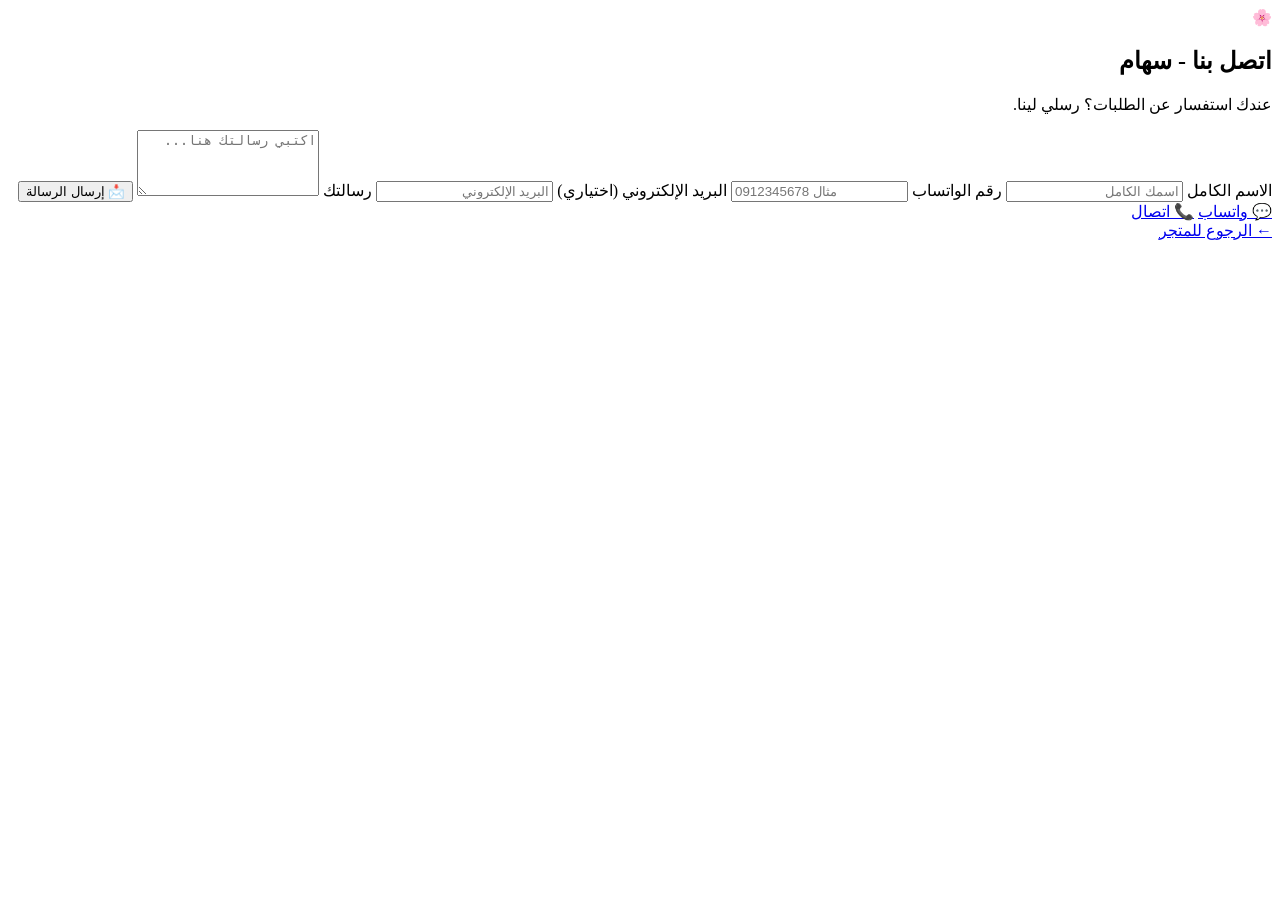
==== contact.html @ 14fab5b0 "Add files via upload" ====
<!DOCTYPE html>
<html lang="ar" dir="rtl">
<head>
    <meta charset="UTF-8">
    <meta name="viewport" content="width=device-width, initial-scale=1.0">
    <title>اتصل بنا - متجر سهام 🌸</title>
    <link rel="stylesheet" href="style.css">
    <script src="script.js" defer></script>
</head>
<body class="contact-page">
    <main class="contact-wrapper">
        <section class="contact-card">
            <div class="contact-flower" aria-hidden="true">🌸</div>
            <h1>اتصل بنا - سهام</h1>
            <p class="sub">عندك استفسار عن الطلبات؟ رسلي لينا.</p>

            <form id="contactForm">
                <label for="cName">الاسم الكامل</label>
                <input id="cName" name="name" type="text" autocomplete="name" placeholder="اسمك الكامل" required>

                <label for="cPhone">رقم الواتساب</label>
                <input id="cPhone" name="phone" type="tel" autocomplete="tel" placeholder="مثال 0912345678" required>

                <label for="cEmail">البريد الإلكتروني (اختياري)</label>
                <input id="cEmail" name="email" type="email" autocomplete="email" placeholder="البريد الإلكتروني">

                <label for="cMessage">رسالتك</label>
                <textarea id="cMessage" name="message" rows="4" placeholder="اكتبي رسالتك هنا..." required></textarea>

                <button type="submit" class="btn-send">📩 إرسال الرسالة</button>
            </form>

            <div id="msg" role="status" aria-live="polite"></div>

            <div class="btns-row">
                <a id="contactWa" class="contact-wa" href="#" target="_blank" rel="noopener">💬 واتساب</a>
                <a id="contactCall" class="contact-call" href="#">📞 اتصال</a>
            </div>

            <a href="index.html" class="back-link">← الرجوع للمتجر</a>
        </section>
    </main>
</body>
</html>
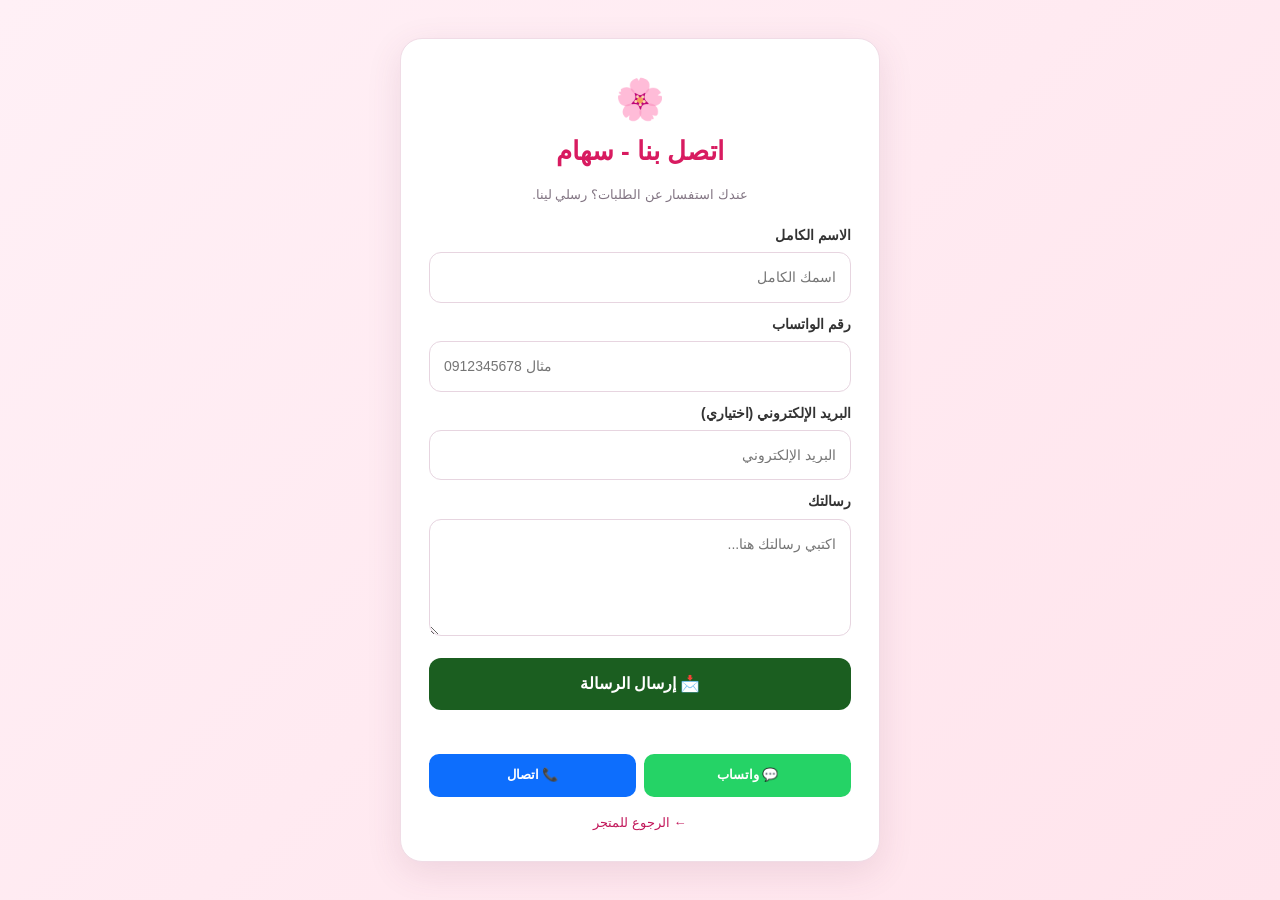
==== commit 739bc823: "Update contact.html" ====
--- a/contact.html
+++ b/contact.html
@@ -38,7 +38,7 @@
                 <a id="contactCall" class="contact-call" href="#">📞 اتصال</a>
             </div>
 
-            <a href="index.html" class="back-link">← الرجوع للمتجر</a>
+            <a href="Store.html" class="back-link">← الرجوع للمتجر</a>
         </section>
     </main>
 </body>
--- a/style.css
+++ b/style.css
@@ -0,0 +1,447 @@
+
+/* ===== التنسيق العام ===== */
+* {
+    box-sizing: border-box;
+}
+
+body {
+    font-family: Tahoma, Arial, sans-serif;
+    background: #fff5f7;
+    color: #333;
+    margin: 0;
+    line-height: 1.6;
+}
+
+button, input, select, textarea {
+    font: inherit;
+}
+
+button, a {
+    -webkit-tap-highlight-color: transparent;
+}
+
+a {
+    cursor: pointer;
+}
+
+.header {
+    background: #c2185b;
+    color: #fff;
+    padding: 16px;
+    text-align: center;
+    font-size: 20px;
+    font-weight: bold;
+}
+
+.header-contact {
+    display: inline-block;
+    margin-top: 8px;
+    padding: 6px 18px;
+    background: #fff;
+    color: #c2185b;
+    border-radius: 20px;
+    text-decoration: none;
+    font-size: 14px;
+}
+
+.topbar {
+    display: flex;
+    flex-wrap: wrap;
+    justify-content: center;
+    align-items: center;
+    gap: 12px;
+    background: #1877f2;
+    color: #fff;
+    text-align: center;
+    padding: 10px;
+    font-size: 12px;
+}
+
+.topbar a {
+    color: #fff;
+    text-decoration: none;
+    font-weight: bold;
+}
+
+.logout-btn {
+    color: #fff;
+    background: #8e1747;
+    border: 0;
+    border-radius: 8px;
+    padding: 5px 10px;
+    cursor: pointer;
+}
+
+.tabs {
+    display: flex;
+    background: #fff;
+    position: sticky;
+    top: 0;
+    z-index: 100;
+    border-bottom: 2px solid #eee;
+    overflow-x: auto;
+}
+
+.tab {
+    flex: 1 0 auto;
+    padding: 12px 10px;
+    cursor: pointer;
+    border: none;
+    background: #fff;
+    font-weight: bold;
+    font-size: 12px;
+    white-space: nowrap;
+}
+
+.tab.active {
+    background: #c2185b;
+    color: #fff;
+}
+
+.page {
+    display: none;
+    padding: 12px;
+}
+
+.page.active {
+    display: block;
+}
+
+.card {
+    background: #fff;
+    border-radius: 14px;
+    padding: 16px;
+    margin-bottom: 12px;
+    box-shadow: 0 2px 8px #0001;
+    min-width: 0;
+}
+
+.card h3 {
+    color: #a3154d;
+    margin-top: 0;
+}
+
+.setup-card {
+    border: 2px solid #2e7d32;
+}
+
+label {
+    display: block;
+    margin-top: 10px;
+    font-weight: bold;
+    font-size: 14px;
+}
+
+input, select, textarea {
+    display: block;
+    width: 100%;
+    min-width: 0;
+    padding: 11px;
+    margin: 6px 0;
+    border-radius: 10px;
+    border: 1px solid #ddd;
+    background: #fff;
+    font-size: 14px;
+    color: #333;
+}
+
+input:focus, select:focus, textarea:focus {
+    outline: none;
+    border-color: #d95f91;
+    box-shadow: 0 0 0 3px #d95f9120;
+}
+
+textarea {
+    resize: vertical;
+}
+
+.btn {
+    background: #c2185b;
+    color: #fff;
+    border: none;
+    padding: 12px;
+    border-radius: 10px;
+    width: 100%;
+    cursor: pointer;
+    font-weight: bold;
+    margin-top: 8px;
+}
+
+.btn2 {
+    background: #2e7d32;
+}
+
+.btn3 {
+    background: #1877f2;
+}
+
+.btn:hover, .btn-send:hover {
+    filter: brightness(.94);
+}
+
+.hint {
+    font-size: 12px;
+    color: #777;
+    overflow-wrap: anywhere;
+}
+
+table {
+    width: 100%;
+    border-collapse: collapse;
+    background: #fff;
+    font-size: 12px;
+}
+
+.table-wrap {
+    width: 100%;
+    overflow-x: auto;
+    margin-top: 10px;
+    border-radius: 10px;
+}
+
+th, td {
+    padding: 8px;
+    border: 1px solid #eee;
+    text-align: center;
+}
+
+th {
+    background: #fce4ec;
+}
+
+.tag {
+    background: #fff0f3;
+    border: 1px dashed #c2185b;
+    padding: 8px;
+    border-radius: 10px;
+    font-size: 12px;
+    margin-top: 6px;
+}
+
+.new-order {
+    animation: blink 1s infinite;
+    background: #e8f5e9;
+    border: 2px solid #2e7d32;
+    padding: 12px;
+    border-radius: 10px;
+    margin: 8px 0;
+    overflow-wrap: anywhere;
+}
+
+@keyframes blink {
+    0%, 100% { background: #fff; }
+    50% { background: #c8e6c9; }
+}
+
+#lastSale {
+    color: #2e7d32;
+    font-weight: bold;
+    margin-top: 8px;
+}
+
+.net-profit {
+    font-size: 22px;
+    color: #2e7d32;
+    font-weight: bold;
+}
+
+.danger-btn {
+    background: #222;
+}
+
+.float-wa, .float-fb {
+    position: fixed;
+    bottom: 20px;
+    color: #fff;
+    padding: 12px 16px;
+    border-radius: 30px;
+    text-decoration: none;
+    z-index: 90;
+    font-weight: bold;
+    box-shadow: 0 3px 12px #0002;
+}
+
+.float-wa {
+    right: 15px;
+    background: #25d366;
+}
+
+.float-fb {
+    left: 15px;
+    background: #0084ff;
+}
+
+/* ===== صفحة تسجيل الدخول ===== */
+.auth-page {
+    min-height: 100vh;
+    display: flex;
+    align-items: center;
+    justify-content: center;
+    padding: 20px;
+    background: linear-gradient(135deg, #fff5f7, #ffe4ec);
+}
+
+.auth-card {
+    background: #fff;
+    width: 100%;
+    max-width: 420px;
+    padding: 28px;
+    border-radius: 22px;
+    border: 1px solid #f0dce6;
+    box-shadow: 0 10px 35px #7536591f;
+}
+
+.auth-card h1 {
+    color: #c2185b;
+    text-align: center;
+    margin-top: 0;
+}
+
+.auth-card > p {
+    text-align: center;
+    color: #827583;
+    font-size: 14px;
+}
+
+.message {
+    min-height: 22px;
+    font-size: 13px;
+    font-weight: bold;
+    overflow-wrap: anywhere;
+}
+
+/* ===== صفحة اتصل بنا ===== */
+.contact-page {
+    min-height: 100vh;
+    background: linear-gradient(135deg, #fff0f6, #ffe4ec);
+}
+
+.contact-wrapper {
+    min-height: 100vh;
+    display: flex;
+    align-items: center;
+    justify-content: center;
+    padding: 20px;
+}
+
+.contact-card {
+    background: #fff;
+    width: 100%;
+    max-width: 480px;
+    padding: 28px;
+    border-radius: 22px;
+    border: 1px solid #f0dce6;
+    box-shadow: 0 10px 35px #7536591f;
+    text-align: center;
+}
+
+.contact-flower {
+    font-size: 40px;
+}
+
+.contact-card h1 {
+    color: #d81b60;
+    margin: 0 0 5px;
+    font-size: 26px;
+    font-weight: 800;
+}
+
+.contact-card .sub {
+    color: #827583;
+    font-size: 13px;
+    margin-bottom: 18px;
+}
+
+.contact-card form {
+    text-align: right;
+}
+
+.contact-card input,
+.contact-card textarea {
+    padding: 13px 14px;
+    border: 1px solid #e7d5e0;
+    border-radius: 12px;
+    font-size: 14px;
+}
+
+.btn-send {
+    width: 100%;
+    margin-top: 16px;
+    background: #1b5e20;
+    color: #fff;
+    border: none;
+    padding: 13px;
+    border-radius: 12px;
+    font-weight: 800;
+    font-size: 16px;
+    cursor: pointer;
+}
+
+#msg {
+    margin-top: 12px;
+    font-weight: bold;
+    font-size: 13px;
+    min-height: 18px;
+    overflow-wrap: anywhere;
+}
+
+.btns-row {
+    display: flex;
+    gap: 8px;
+    margin-top: 14px;
+}
+
+.btns-row a {
+    flex: 1;
+    padding: 11px;
+    border-radius: 10px;
+    color: #fff;
+    text-decoration: none;
+    font-weight: bold;
+    font-size: 13px;
+    text-align: center;
+}
+
+.contact-wa {
+    background: #25d366;
+}
+
+.contact-call {
+    background: #0d6efd;
+}
+
+.back-link {
+    display: block;
+    margin-top: 16px;
+    color: #c2185b;
+    text-decoration: none;
+    font-size: 13px;
+}
+
+.back-link:hover {
+    text-decoration: underline;
+}
+
+@media (max-width: 600px) {
+    .header {
+        font-size: 17px;
+    }
+
+    .topbar {
+        gap: 8px;
+    }
+
+    .tab {
+        padding: 11px 9px;
+    }
+
+    .contact-card, .auth-card {
+        padding: 22px 18px;
+    }
+
+    .float-wa, .float-fb {
+        bottom: 12px;
+        padding: 10px 12px;
+        font-size: 12px;
+    }
+}
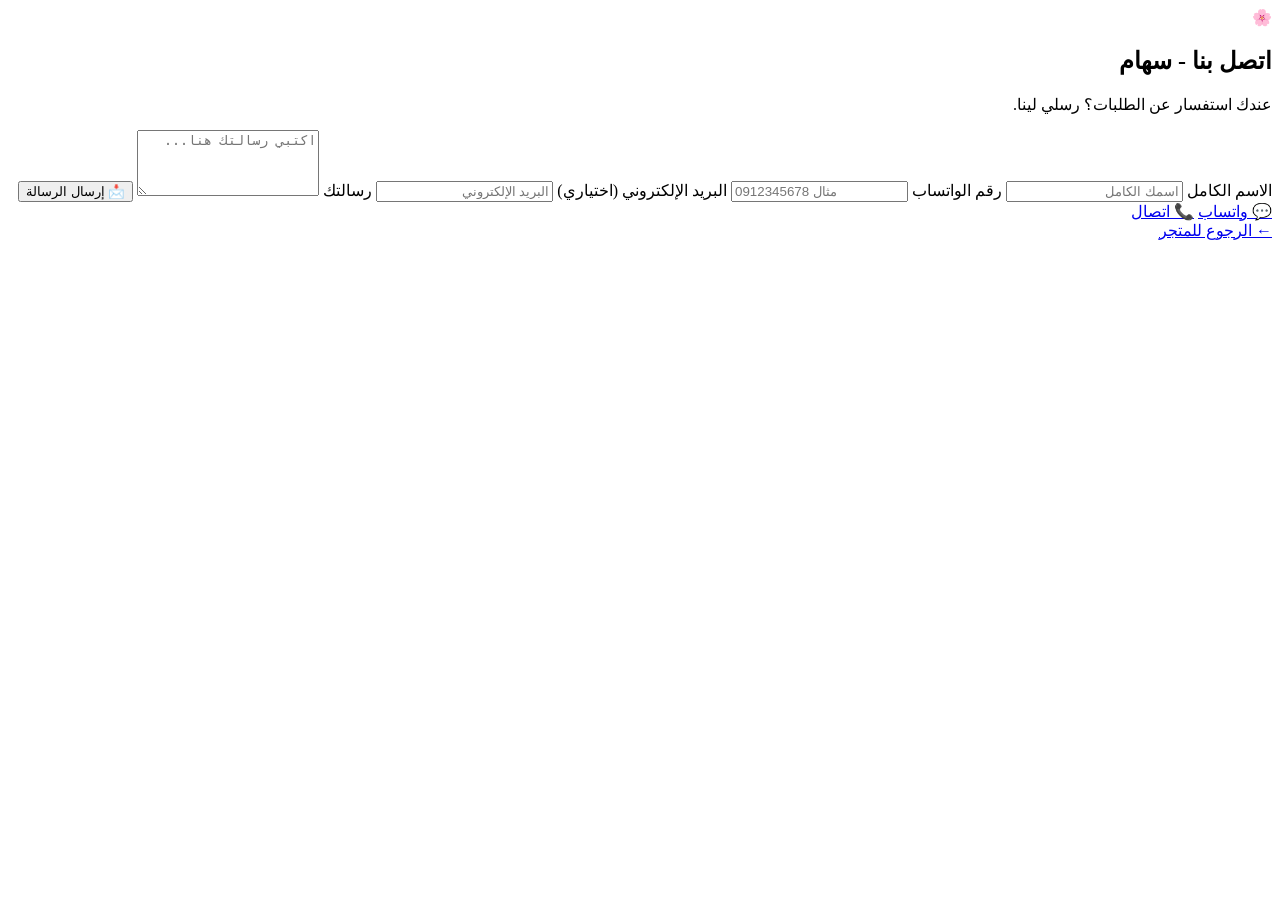
==== commit acf1dcde: "Update contact.html" ====
--- a/contact.html
+++ b/contact.html
@@ -5,8 +5,8 @@
     <meta charset="UTF-8">
     <meta name="viewport" content="width=device-width, initial-scale=1.0">
     <title>اتصل بنا - متجر سهام 🌸</title>
-    <link rel="stylesheet" href="style.css">
-    <script src="script.js" defer></script>
+    <link rel="stylesheet" href="CSS/style.css">
+    <script src="Js/script.js" defer></script>
 </head>
 <body class="contact-page">
     <main class="contact-wrapper">
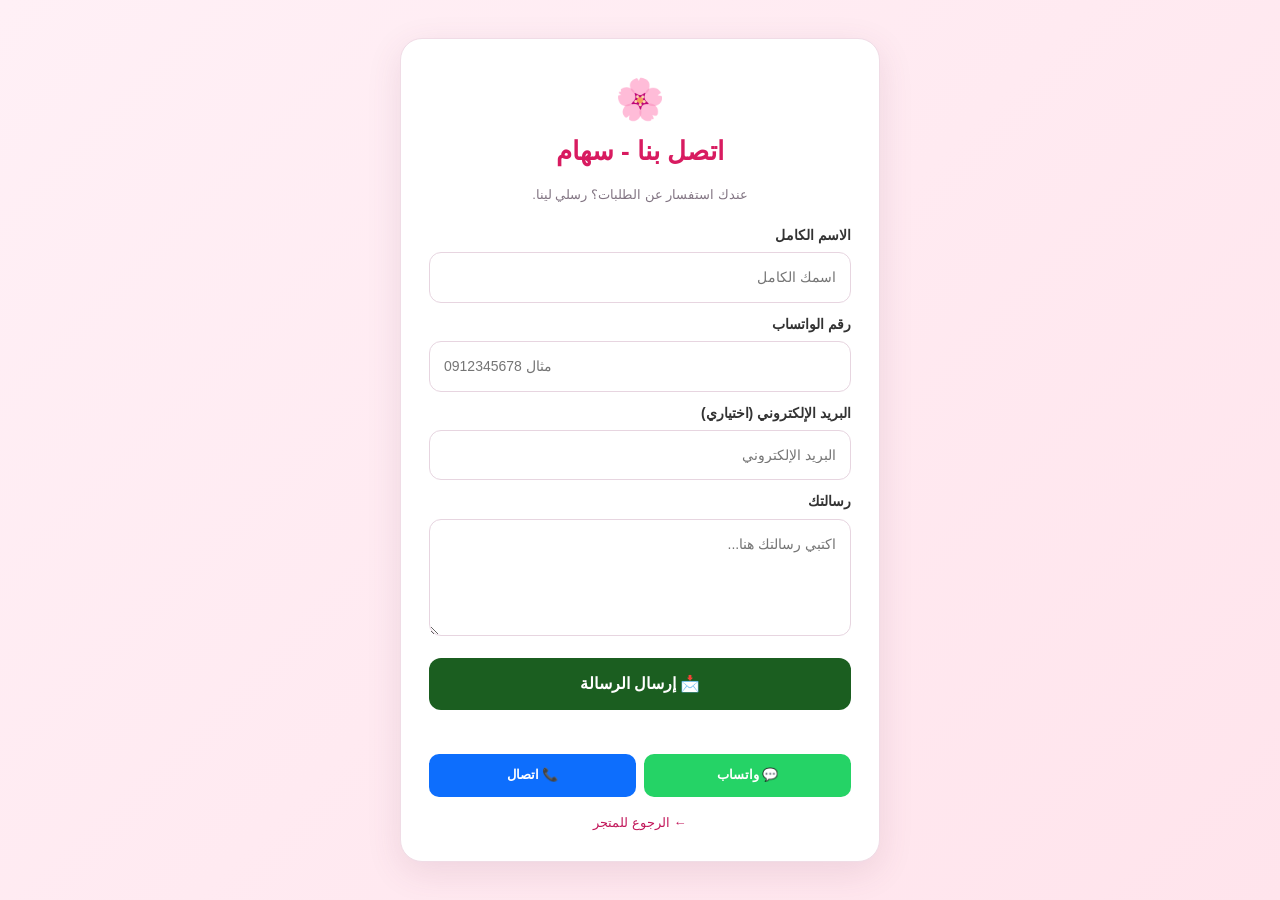
==== commit 31c8c68c: "Update contact.html" ====
--- a/contact.html
+++ b/contact.html
@@ -5,7 +5,7 @@
     <meta charset="UTF-8">
     <meta name="viewport" content="width=device-width, initial-scale=1.0">
     <title>اتصل بنا - متجر سهام 🌸</title>
-    <link rel="stylesheet" href="CSS/style.css">
+    <link rel="stylesheet" href="Css/style.css">
     <script src="Js/script.js" defer></script>
 </head>
 <body class="contact-page">
--- a/Css/style.css
+++ b/Css/style.css
@@ -0,0 +1,447 @@
+
+/* ===== التنسيق العام ===== */
+* {
+    box-sizing: border-box;
+}
+
+body {
+    font-family: Tahoma, Arial, sans-serif;
+    background: #fff5f7;
+    color: #333;
+    margin: 0;
+    line-height: 1.6;
+}
+
+button, input, select, textarea {
+    font: inherit;
+}
+
+button, a {
+    -webkit-tap-highlight-color: transparent;
+}
+
+a {
+    cursor: pointer;
+}
+
+.header {
+    background: #c2185b;
+    color: #fff;
+    padding: 16px;
+    text-align: center;
+    font-size: 20px;
+    font-weight: bold;
+}
+
+.header-contact {
+    display: inline-block;
+    margin-top: 8px;
+    padding: 6px 18px;
+    background: #fff;
+    color: #c2185b;
+    border-radius: 20px;
+    text-decoration: none;
+    font-size: 14px;
+}
+
+.topbar {
+    display: flex;
+    flex-wrap: wrap;
+    justify-content: center;
+    align-items: center;
+    gap: 12px;
+    background: #1877f2;
+    color: #fff;
+    text-align: center;
+    padding: 10px;
+    font-size: 12px;
+}
+
+.topbar a {
+    color: #fff;
+    text-decoration: none;
+    font-weight: bold;
+}
+
+.logout-btn {
+    color: #fff;
+    background: #8e1747;
+    border: 0;
+    border-radius: 8px;
+    padding: 5px 10px;
+    cursor: pointer;
+}
+
+.tabs {
+    display: flex;
+    background: #fff;
+    position: sticky;
+    top: 0;
+    z-index: 100;
+    border-bottom: 2px solid #eee;
+    overflow-x: auto;
+}
+
+.tab {
+    flex: 1 0 auto;
+    padding: 12px 10px;
+    cursor: pointer;
+    border: none;
+    background: #fff;
+    font-weight: bold;
+    font-size: 12px;
+    white-space: nowrap;
+}
+
+.tab.active {
+    background: #c2185b;
+    color: #fff;
+}
+
+.page {
+    display: none;
+    padding: 12px;
+}
+
+.page.active {
+    display: block;
+}
+
+.card {
+    background: #fff;
+    border-radius: 14px;
+    padding: 16px;
+    margin-bottom: 12px;
+    box-shadow: 0 2px 8px #0001;
+    min-width: 0;
+}
+
+.card h3 {
+    color: #a3154d;
+    margin-top: 0;
+}
+
+.setup-card {
+    border: 2px solid #2e7d32;
+}
+
+label {
+    display: block;
+    margin-top: 10px;
+    font-weight: bold;
+    font-size: 14px;
+}
+
+input, select, textarea {
+    display: block;
+    width: 100%;
+    min-width: 0;
+    padding: 11px;
+    margin: 6px 0;
+    border-radius: 10px;
+    border: 1px solid #ddd;
+    background: #fff;
+    font-size: 14px;
+    color: #333;
+}
+
+input:focus, select:focus, textarea:focus {
+    outline: none;
+    border-color: #d95f91;
+    box-shadow: 0 0 0 3px #d95f9120;
+}
+
+textarea {
+    resize: vertical;
+}
+
+.btn {
+    background: #c2185b;
+    color: #fff;
+    border: none;
+    padding: 12px;
+    border-radius: 10px;
+    width: 100%;
+    cursor: pointer;
+    font-weight: bold;
+    margin-top: 8px;
+}
+
+.btn2 {
+    background: #2e7d32;
+}
+
+.btn3 {
+    background: #1877f2;
+}
+
+.btn:hover, .btn-send:hover {
+    filter: brightness(.94);
+}
+
+.hint {
+    font-size: 12px;
+    color: #777;
+    overflow-wrap: anywhere;
+}
+
+table {
+    width: 100%;
+    border-collapse: collapse;
+    background: #fff;
+    font-size: 12px;
+}
+
+.table-wrap {
+    width: 100%;
+    overflow-x: auto;
+    margin-top: 10px;
+    border-radius: 10px;
+}
+
+th, td {
+    padding: 8px;
+    border: 1px solid #eee;
+    text-align: center;
+}
+
+th {
+    background: #fce4ec;
+}
+
+.tag {
+    background: #fff0f3;
+    border: 1px dashed #c2185b;
+    padding: 8px;
+    border-radius: 10px;
+    font-size: 12px;
+    margin-top: 6px;
+}
+
+.new-order {
+    animation: blink 1s infinite;
+    background: #e8f5e9;
+    border: 2px solid #2e7d32;
+    padding: 12px;
+    border-radius: 10px;
+    margin: 8px 0;
+    overflow-wrap: anywhere;
+}
+
+@keyframes blink {
+    0%, 100% { background: #fff; }
+    50% { background: #c8e6c9; }
+}
+
+#lastSale {
+    color: #2e7d32;
+    font-weight: bold;
+    margin-top: 8px;
+}
+
+.net-profit {
+    font-size: 22px;
+    color: #2e7d32;
+    font-weight: bold;
+}
+
+.danger-btn {
+    background: #222;
+}
+
+.float-wa, .float-fb {
+    position: fixed;
+    bottom: 20px;
+    color: #fff;
+    padding: 12px 16px;
+    border-radius: 30px;
+    text-decoration: none;
+    z-index: 90;
+    font-weight: bold;
+    box-shadow: 0 3px 12px #0002;
+}
+
+.float-wa {
+    right: 15px;
+    background: #25d366;
+}
+
+.float-fb {
+    left: 15px;
+    background: #0084ff;
+}
+
+/* ===== صفحة تسجيل الدخول ===== */
+.auth-page {
+    min-height: 100vh;
+    display: flex;
+    align-items: center;
+    justify-content: center;
+    padding: 20px;
+    background: linear-gradient(135deg, #fff5f7, #ffe4ec);
+}
+
+.auth-card {
+    background: #fff;
+    width: 100%;
+    max-width: 420px;
+    padding: 28px;
+    border-radius: 22px;
+    border: 1px solid #f0dce6;
+    box-shadow: 0 10px 35px #7536591f;
+}
+
+.auth-card h1 {
+    color: #c2185b;
+    text-align: center;
+    margin-top: 0;
+}
+
+.auth-card > p {
+    text-align: center;
+    color: #827583;
+    font-size: 14px;
+}
+
+.message {
+    min-height: 22px;
+    font-size: 13px;
+    font-weight: bold;
+    overflow-wrap: anywhere;
+}
+
+/* ===== صفحة اتصل بنا ===== */
+.contact-page {
+    min-height: 100vh;
+    background: linear-gradient(135deg, #fff0f6, #ffe4ec);
+}
+
+.contact-wrapper {
+    min-height: 100vh;
+    display: flex;
+    align-items: center;
+    justify-content: center;
+    padding: 20px;
+}
+
+.contact-card {
+    background: #fff;
+    width: 100%;
+    max-width: 480px;
+    padding: 28px;
+    border-radius: 22px;
+    border: 1px solid #f0dce6;
+    box-shadow: 0 10px 35px #7536591f;
+    text-align: center;
+}
+
+.contact-flower {
+    font-size: 40px;
+}
+
+.contact-card h1 {
+    color: #d81b60;
+    margin: 0 0 5px;
+    font-size: 26px;
+    font-weight: 800;
+}
+
+.contact-card .sub {
+    color: #827583;
+    font-size: 13px;
+    margin-bottom: 18px;
+}
+
+.contact-card form {
+    text-align: right;
+}
+
+.contact-card input,
+.contact-card textarea {
+    padding: 13px 14px;
+    border: 1px solid #e7d5e0;
+    border-radius: 12px;
+    font-size: 14px;
+}
+
+.btn-send {
+    width: 100%;
+    margin-top: 16px;
+    background: #1b5e20;
+    color: #fff;
+    border: none;
+    padding: 13px;
+    border-radius: 12px;
+    font-weight: 800;
+    font-size: 16px;
+    cursor: pointer;
+}
+
+#msg {
+    margin-top: 12px;
+    font-weight: bold;
+    font-size: 13px;
+    min-height: 18px;
+    overflow-wrap: anywhere;
+}
+
+.btns-row {
+    display: flex;
+    gap: 8px;
+    margin-top: 14px;
+}
+
+.btns-row a {
+    flex: 1;
+    padding: 11px;
+    border-radius: 10px;
+    color: #fff;
+    text-decoration: none;
+    font-weight: bold;
+    font-size: 13px;
+    text-align: center;
+}
+
+.contact-wa {
+    background: #25d366;
+}
+
+.contact-call {
+    background: #0d6efd;
+}
+
+.back-link {
+    display: block;
+    margin-top: 16px;
+    color: #c2185b;
+    text-decoration: none;
+    font-size: 13px;
+}
+
+.back-link:hover {
+    text-decoration: underline;
+}
+
+@media (max-width: 600px) {
+    .header {
+        font-size: 17px;
+    }
+
+    .topbar {
+        gap: 8px;
+    }
+
+    .tab {
+        padding: 11px 9px;
+    }
+
+    .contact-card, .auth-card {
+        padding: 22px 18px;
+    }
+
+    .float-wa, .float-fb {
+        bottom: 12px;
+        padding: 10px 12px;
+        font-size: 12px;
+    }
+}
